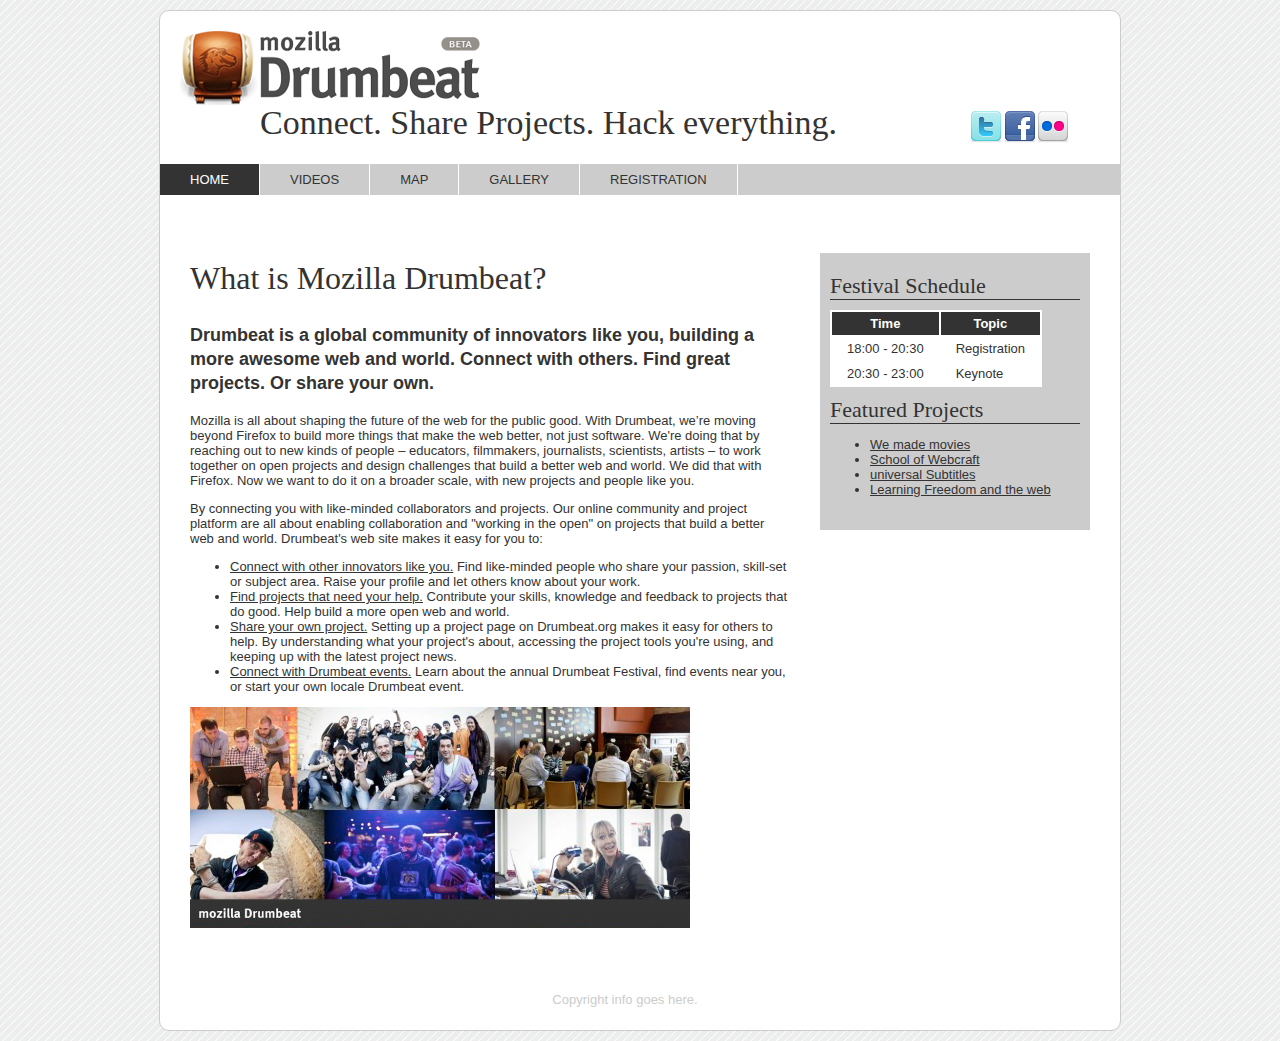
==== index.html @ 76735503 "First sync" ====
<!DOCTYPE html>
<html>
<head>
	<meta charset="utf-8">
	<title>Mozilla Drumbeat</title>
	<link type="text/css" rel="stylesheet" media="screen" href="css/main.css">
</head>
<body>
	<div id="container">
		<div id="header">
		    <div id="logo">Mozilla Drumbeat</div>	
			<h1>Connect. Share Projects. Hack everything.</h1>
		</div>
		
		<div id="navcontainer">
			<ul>
				<li><a href="index.html" class="active">Home</a></li>
				<li><a href="video.html">Videos</a></li>
				<li><a href="map.html">Map</a></li>
				<li><a href="gallery.html">Gallery</a></li>
				<li><a href="registration.html">Registration</a></li>
			</ul>
		</div>

		<div id="main">
			<div id="content"> 
				<h2>What is Mozilla Drumbeat?</h2>
				<p class="intro">Drumbeat is a global community of innovators like you, building a more awesome web and world. Connect with others. Find great projects. Or share your own.</p>
				<p>Mozilla is all about shaping the future of the web for the public good. With Drumbeat, we’re moving beyond Firefox to build more things that make the web better, not just software. We're doing that by reaching out to new kinds of people – educators, filmmakers, journalists, scientists, artists – to work together on open projects and design challenges that build a better web and world. We did that with Firefox. Now we want to do it on a broader scale, with new projects and people like you.</p>

				<p>By connecting you with like-minded collaborators and projects. Our online community and project platform are all about enabling collaboration and "working in the open" on projects that build a better web and world. Drumbeat's web site makes it easy for you to:</p>

				<ul>
					<li><a href="https://www.drumbeat.org/en-US/people/">Connect with other innovators like you.</a> Find like-minded people who share your passion, skill-set or subject area. Raise your profile and let others know about your work.</li>
					<li><a href="https://www.drumbeat.org/en-US/projects/">Find projects that need your help.</a> Contribute your skills, knowledge and feedback to projects that do good. Help build a more open web and world.</li>
					<li><a href="https://www.drumbeat.org/en-US/">Share your own project.</a> Setting up a project page on Drumbeat.org makes it easy for others to help. By understanding what your project's about, accessing the project tools you're using, and keeping up with the latest project news.</li>
					<li><a href="https://www.drumbeat.org/en-US/events/">Connect with Drumbeat events.</a> Learn about the annual Drumbeat Festival, find events near you, or start your own locale Drumbeat event.</li>
				</ul>
				
				<p><img src="images/drumbeat-people.jpg" width="500" height="221" alt="Drumbeat People"></p>
			</div>

			<div id="sidebar">
				<h3>Festival Schedule</h3>
				<table>
				<thead>
				<tr>
						<th>Time</th>
						<th>Topic</th>
					</tr>
				</thead>
				<tbody>
				<tr>
						<td>18:00 - 20:30</td>
						<td>Registration</td>
				</tr>
				<tr>
						<td>20:30 - 23:00</td>
						<td>Keynote</td>
				</tr>
				</tbody>
				</table>
				
				<h3>Featured Projects</h3>

				<ul>
					<li><a href="https://www.drumbeat.org/en-US/projects/webmademovies/">We made movies</a></li>
					<li><a href="https://www.drumbeat.org/en-US/projects/school-of-webcraft/">School of Webcraft</a></li>
					<li><a href="https://www.drumbeat.org/en-US/projects/universal-subtitles/">universal Subtitles</a></li>
					<li><a href="http://learningfreedomandtheweb.org/">Learning Freedom and the web</a></li>
				</ul>
			</div>

		</div><!-- #main -->

		<div id="footer">
			<p>Copyright info goes here.</p>
		</div>

		<div id="socmed">
			<ul>
				<li id="twitter"><a href="http://twitter.com/mozilladrumbeat">Twitter</a></li>
				<li id="facebook"><a href="http://www.facebook.com/mozilladrumbeat">Facebook</a></li>
				<li id="flickr"><a href="http://www.flickr.com/">Flickr</a></li>
			</ul>
		</div>

	</div><!-- #container -->
</body>
</html>
---- css/main.css ----
body {
	background:url(../images/bg1.gif);
	font:13px verdana, arial, sans-serif;
	color:#333;
}

h1 {
	font:34px georgia, "Times New Roman", Times, serif;
	color:#333;
}

h2 {
	font:32px georgia, "Times New Roman", Times, serif;
	color:#333;
}

h3 {
	font:normal 22px georgia, "Times New Roman", Times, serif;
	color:#333;
	border-bottom: 1px solid #333;
	margin:0; padding:0;
}

.intro {
	font-weight:bold;
	font-size:18px; line-height:24px;
}

table {
	margin:10px 0; 
	background:#FFF;
}

table th {
  	color: #FFF;
	background:#333;
	padding: 4px 15px;
}
table td {
	padding:4px 15px;
}

a {color:#333;}
a:hover {color:#951a00;}

form label {font-weight:bold;}

/* Main container and header area 
-----------------------------------------*/

#container {
	position:relative;
	margin:10px auto 010px auto;
	width:960px;
	background:#FFF;
	-webkit-border-radius: 10px;
	-moz-border-radius: 10px;
	border-radius: 10px;
	border:1px solid #CCC;
}

#header {
	float:left;
	width:960px;
	height:140px;
}
#logo {
	position:absolute;
	top:20px; left:20px;	
	background:url(../images/drumbeat_logo.png);
	width:300px; height:82px;
	text-indent:-9999px;
}

#header h1 {
	position:absolute;
	top:70px; left:100px;
	z-index:2;	
	
}

/* Top Navigation 
-------------------------------*/
#navcontainer {float:left; width:960px; }

#navcontainer ul {
	padding-left: 0;
	margin-left: 0;
	background-color: #CCC;
	color: #333;
	float: left;
	width: 100%;
}

#navcontainer ul li { display: inline; }

#navcontainer ul li a {
	padding: 8px 30px;
	background-color: #CCC;
	color: #333;
	text-decoration: none;
	float: left;
	border-right: 1px solid #fff;
	text-transform:uppercase;
}

#navcontainer ul li a:hover, #navcontainer ul li a.active {
	background-color: #333;
	color: #fff;
}


/* Main Body area 
-------------------------------*/
#main {
	float:left;
	width:900px; 
	margin:15px;
	padding:10px 15px;
	
}

#content {
	float:left;
	width:600px;
}
#sidebar {
	float:right;
	width:250px;
	padding: 20px 10px; margin-top:20px	;
	background:#CCC;
}





/* Footer and social media links
-------------------------------*/

#footer {
	clear:both;
	width:900px;
	text-align:center;
	padding:10px 15px;
	color:#CCC;
}

#socmed {
	position:absolute;
	top:100px; right:50px;
}

#socmed ul {
	position:relative;
	width:100px; height:32px;
	background:url(../images/socmed.png) top left no-repeat;
	margin:0; padding:0;
}

#socmed li {
	position: absolute;
	margin: 0; padding: 0;
	list-style: none;
	top: 0;
}

#socmed a {
	width:32px; height:32px;
	display: block;
	text-indent: -9999px;
	text-decoration: none;
	outline: 0;
}
#twitter	{left: 0px; }
#facebook	{left: 33px; }
#flickr 	{left: 66px; }
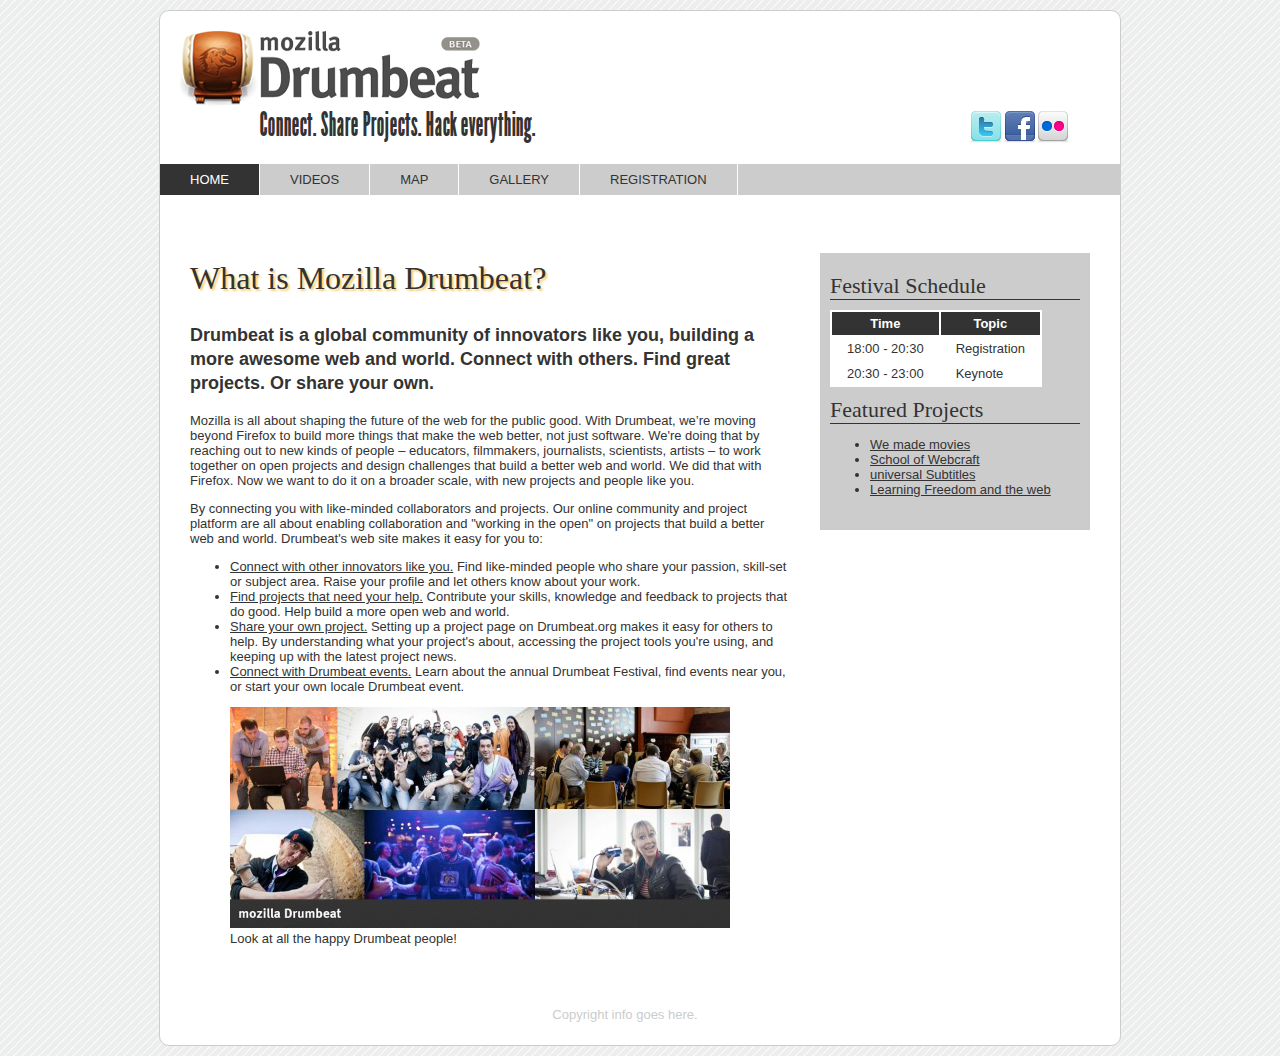
==== commit a0ed12a3: "Week 1" ====
--- a/index.html
+++ b/index.html
@@ -7,12 +7,12 @@
 </head>
 <body>
 	<div id="container">
-		<div id="header">
+		<header>
 		    <div id="logo">Mozilla Drumbeat</div>	
 			<h1>Connect. Share Projects. Hack everything.</h1>
-		</div>
+		</header>
 		
-		<div id="navcontainer">
+		<nav>
 			<ul>
 				<li><a href="index.html" class="active">Home</a></li>
 				<li><a href="video.html">Videos</a></li>
@@ -20,10 +20,10 @@
 				<li><a href="gallery.html">Gallery</a></li>
 				<li><a href="registration.html">Registration</a></li>
 			</ul>
-		</div>
+		</nav>
 
 		<div id="main">
-			<div id="content"> 
+			<section> 
 				<h2>What is Mozilla Drumbeat?</h2>
 				<p class="intro">Drumbeat is a global community of innovators like you, building a more awesome web and world. Connect with others. Find great projects. Or share your own.</p>
 				<p>Mozilla is all about shaping the future of the web for the public good. With Drumbeat, we’re moving beyond Firefox to build more things that make the web better, not just software. We're doing that by reaching out to new kinds of people – educators, filmmakers, journalists, scientists, artists – to work together on open projects and design challenges that build a better web and world. We did that with Firefox. Now we want to do it on a broader scale, with new projects and people like you.</p>
@@ -37,10 +37,10 @@
 					<li><a href="https://www.drumbeat.org/en-US/events/">Connect with Drumbeat events.</a> Learn about the annual Drumbeat Festival, find events near you, or start your own locale Drumbeat event.</li>
 				</ul>
 				
-				<p><img src="images/drumbeat-people.jpg" width="500" height="221" alt="Drumbeat People"></p>
-			</div>
+				<figure><img src="images/drumbeat-people.jpg" width="500" height="221" alt="Drumbeat People"><figcaption>Look at all the happy Drumbeat people!</figcaption></figure>
+			</section>
 
-			<div id="sidebar">
+			<aside>
 				<h3>Festival Schedule</h3>
 				<table>
 				<thead>
@@ -69,13 +69,13 @@
 					<li><a href="https://www.drumbeat.org/en-US/projects/universal-subtitles/">universal Subtitles</a></li>
 					<li><a href="http://learningfreedomandtheweb.org/">Learning Freedom and the web</a></li>
 				</ul>
-			</div>
+			</aside>
 
 		</div><!-- #main -->
 
-		<div id="footer">
+		<footer>
 			<p>Copyright info goes here.</p>
-		</div>
+		</footer>
 
 		<div id="socmed">
 			<ul>
--- a/css/main.css
+++ b/css/main.css
@@ -4,14 +4,27 @@
 	color:#333;
 }
 
+@font-face {
+    font-family: 'league_gothicCnRg';
+    src: url('fonts/leaguegothic-condensedregular-webfont.eot');
+    src: url('fonts/leaguegothic-condensedregular-webfont.eot?#iefix') format('embedded-opentype'),
+         url('fonts/leaguegothic-condensedregular-webfont.woff') format('woff'),
+         url('fonts/leaguegothic-condensedregular-webfont.ttf') format('truetype'),
+         url('fonts/leaguegothic-condensedregular-webfont.svg#league_gothicCnRg') format('svg');
+    font-weight: normal;
+    font-style: normal;
+
+}
+
 h1 {
-	font:34px georgia, "Times New Roman", Times, serif;
+	font:34px league_gothicCnRg, georgia, "Times New Roman", Times, serif;
 	color:#333;
 }
 
 h2 {
 	font:32px georgia, "Times New Roman", Times, serif;
 	color:#333;
+	text-shadow: 2px 2px 2px #fc6;
 }
 
 h3 {
@@ -24,6 +37,11 @@
 .intro {
 	font-weight:bold;
 	font-size:18px; line-height:24px;
+}
+
+.caption {
+	font-size: 11px;
+	color: #666;
 }
 
 table {
@@ -59,7 +77,7 @@
 	border:1px solid #CCC;
 }
 
-#header {
+header {
 	float:left;
 	width:960px;
 	height:140px;
@@ -72,7 +90,7 @@
 	text-indent:-9999px;
 }
 
-#header h1 {
+header h1 {
 	position:absolute;
 	top:70px; left:100px;
 	z-index:2;	
@@ -81,9 +99,9 @@
 
 /* Top Navigation 
 -------------------------------*/
-#navcontainer {float:left; width:960px; }
+nav {float:left; width:960px; }
 
-#navcontainer ul {
+nav ul {
 	padding-left: 0;
 	margin-left: 0;
 	background-color: #CCC;
@@ -92,9 +110,9 @@
 	width: 100%;
 }
 
-#navcontainer ul li { display: inline; }
+nav ul li { display: inline; }
 
-#navcontainer ul li a {
+nav ul li a {
 	padding: 8px 30px;
 	background-color: #CCC;
 	color: #333;
@@ -104,7 +122,7 @@
 	text-transform:uppercase;
 }
 
-#navcontainer ul li a:hover, #navcontainer ul li a.active {
+nav ul li a:hover, nav ul li a.active {
 	background-color: #333;
 	color: #fff;
 }
@@ -120,11 +138,11 @@
 	
 }
 
-#content {
+section {
 	float:left;
 	width:600px;
 }
-#sidebar {
+aside {
 	float:right;
 	width:250px;
 	padding: 20px 10px; margin-top:20px	;
@@ -138,7 +156,7 @@
 /* Footer and social media links
 -------------------------------*/
 
-#footer {
+footer {
 	clear:both;
 	width:900px;
 	text-align:center;
